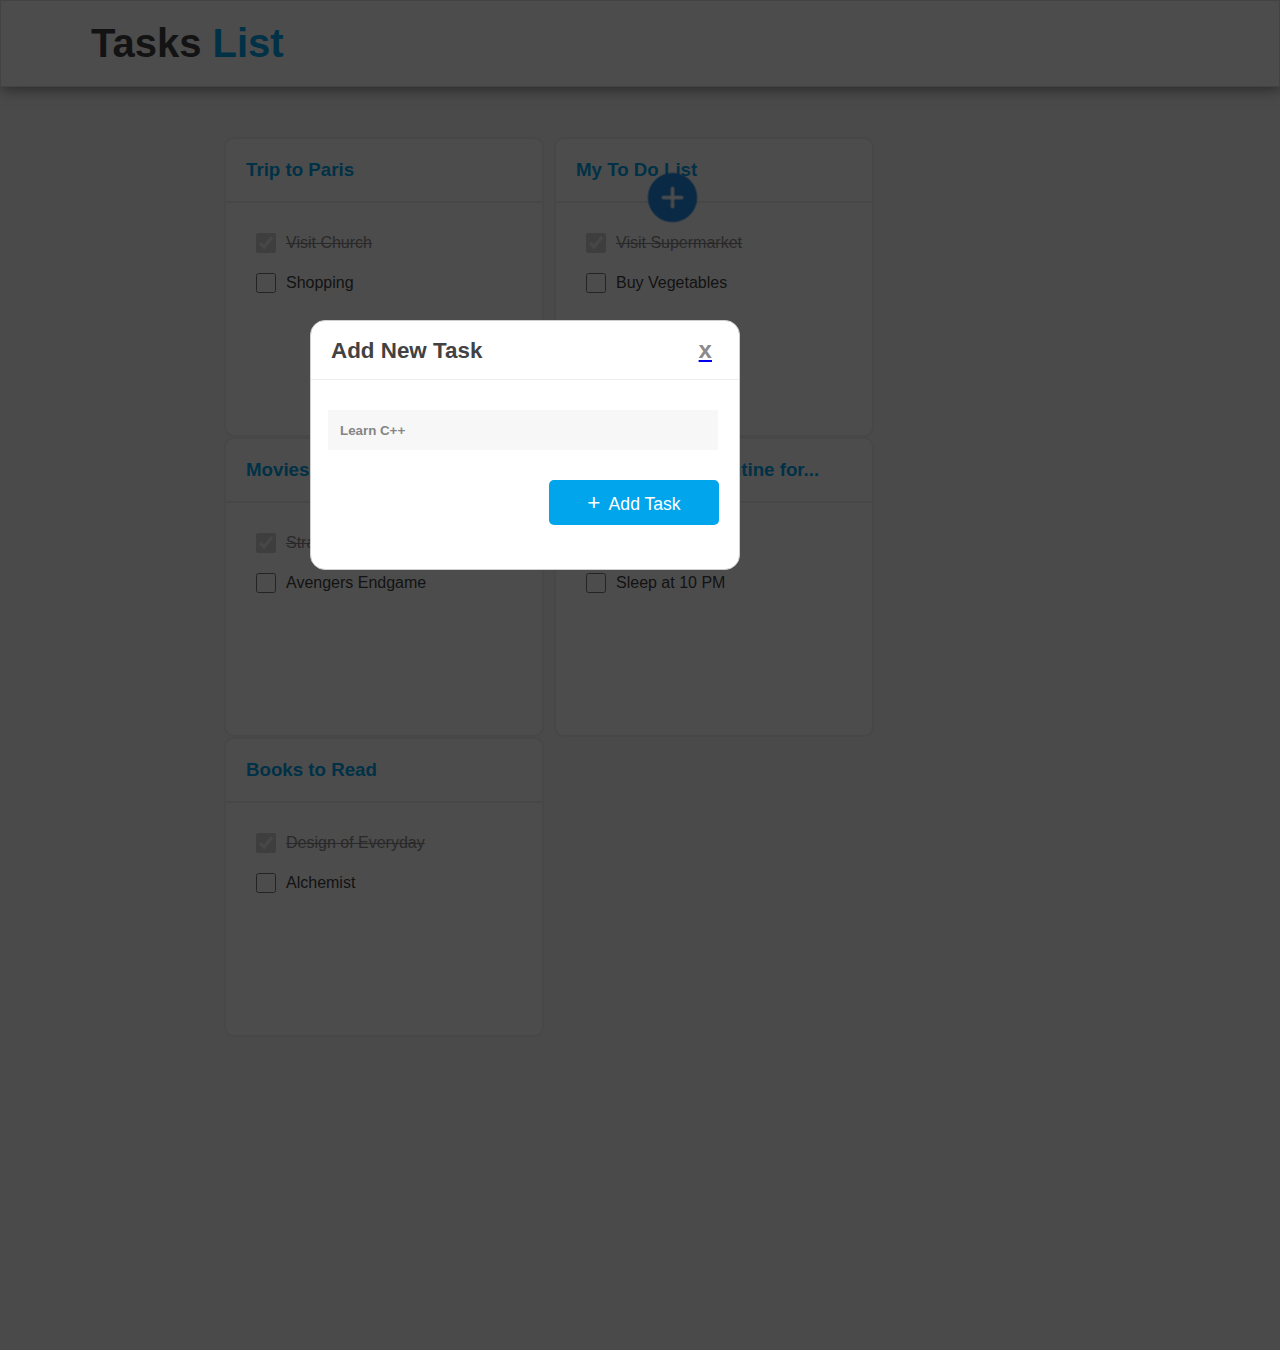
==== index1.html @ f7a99dd8 "project 3" ====
<!DOCTYPE html>
<html lang="en">
<head>
    <meta charset="UTF-8">
    <meta http-equiv="X-UA-Compatible" content="IE=edge">
    <meta name="viewport" content="width=device-width, initial-scale=1.0">
    <title>Todo App UI Web</title>
    <link rel="stylesheet" href="style.css">
    <link rel="stylesheet" href="mobile.css">
</head>
<body>
    <header>
        <nav class="navbar">
            <div><h1>Tasks <span>List</span></h1></div>
        </nav>
        <div class="container">
            <div class="add-task page1add">
                <a href="./index1.html"><img src="./img/add icon.png" alt="add icon" width="55px"></a>
            </div>
           <div class="boxs page1box">
            <div class="box">
                <h3>Trip to Paris</h3>
                <div class="line"></div>
                    <div class="checkboxs">
                        <input type="checkbox" id="visit" name="visit" checked disabled>
                    <label for="visit" class="firstcheckbox">Visit Church</label><br>
                <input type="checkbox" name="shopping" id="shopping">
                <label for="shopping">Shopping</label>
                    </div>
            </div>
            <div class="box">
                <h3>My To Do List</h3>
                <div class="line"></div>
                    <div class="checkboxs checkbox2">
                        <input type="checkbox" id="visit" name="visit" checked disabled>
                    <label for="visit" class="firstcheckbox marginbox">Visit Supermarket</label><br>
                <input type="checkbox" name="shopping" id="shopping">
                <label for="shopping">Buy Vegetables</label>
                    </div>
            </div>
            <div class="box">
                <h3>Movies I will Watch</h3>
                <div class="line"></div>
                    <div class="checkboxs checkbox2">
                        <input type="checkbox" id="visit" name="visit" checked disabled>
                    <label for="visit" class="firstcheckbox marginbox">Stranger Things 4</label><br>
                <input type="checkbox" name="shopping" id="shopping">
                <label for="shopping">Avengers Endgame</label>
                    </div>
            </div>
            <div class="box">
                <h3>Daily Morning Routine for...</h3>
                <div class="line"></div>
                    <div class="checkboxs checkbox2">
                        <input type="checkbox" id="visit" name="visit" checked disabled>
                    <label for="visit" class="firstcheckbox marginbox">Wake up at 6 AM</label><br>
                <input type="checkbox" name="shopping" id="shopping">
                <label for="shopping">Sleep at 10 PM</label>
                    </div>
            </div>
            <div class="box">
                <h3>Books to Read</h3>
                <div class="line"></div>
                    <div class="checkboxs checkbox2">
                        <input type="checkbox" id="visit" name="visit" checked disabled>
                    <label for="visit" class="firstcheckbox marginbox">Design of Everyday</label><br>
                <input type="checkbox" name="shopping" id="shopping">
                <label for="shopping">Alchemist</label>
                    </div>
            </div>
           </div>
        </div>
    </header>
   <div class="add-container">
    <div class="centerbox">
        <h3>Add New Task <a href="./index.html"><span class="x">x</span></a></h3>
        <div class="line"></div>
        <input type="text" placeholder="Learn C++">
        <button><span class="plus">+ </span> Add Task</button>
    </div>
   </div>
</body>
</html>
---- style.css ----
/* FirstPageCSS */
                                * {
                                    margin: 0;
                                    padding: 0;
                                    box-sizing: border-box;
                                }

                                body {
                                    font-family: 'Roboto', sans-serif;
                                    background-color: #f7f7f7;
                                }

                                .navbar {
                                    background-color: #ffffff;
                                    padding: 20px;
                                    border: 1px solid #e0e0e0;
                                    box-shadow: 1px 1px 15px rgb(117, 113, 113);
                                }

                                .navbar h1 {
                                    margin-left: 70px;
                                    color: #424242;
                                    font-size: 2.5rem;
                                    font-family: 'Roboto', sans-serif;
                                }

                                .navbar span {
                                    color: #00A5EC;
                                }

                                .container {
                                    margin-top: 50px;
                                    height: 830px;
                                    display: flex;
                                    justify-content: center;
                                }

                                .boxs {
                                    width: 65vw;
                                    height: 87vh;
                                    display: flex;
                                    justify-content: start;
                                    flex-wrap: wrap;
                                    column-gap: 10px;
                                }

                                .box {
                                    height: 300px;
                                    background-color: white;
                                    width: 320px;
                                    border: 2px solid #EDEDED;
                                    border-radius: 10px;
                                    transition: all .3s ease-in-out;
                                }

                                .box:hover {
                                    box-shadow: 1px 1px 15px #cfcdcd;
                                }

                                .add-task {
                                    display: flex;
                                    font-size: 1.3rem;
                                    justify-content: end;
                                    align-items: center;
                                    margin-top: 50px;
                                    margin-right: 300px;
                                }

                                .add-task span {
                                    font-weight: bold;
                                }

                                .container .add-task h3 {
                                    margin-left: 10px;
                                    color: #424242;
                                }

                                .box h3 {
                                    color: #00A5EC;
                                    margin: 20px;
                                }

                                .box .line {
                                    border-bottom: 2px solid #EDEDED;
                                    margin-bottom: 20px;
                                }

                                .box label {
                                    color: #424242;
                                    margin-left: 10px;
                                }

                                .checkboxs .firstcheckbox {
                                    text-decoration: line-through;
                                    color: #8c8a8a;
                                }

                                .checkboxs .marginbox {
                                    margin-left: 10px;
                                }

                                .box .checkboxs {
                                    display: flex;
                                    row-gap: 20px;
                                    align-items: center;
                                    flex-wrap: wrap;
                                    margin-right: 150px;
                                    padding-bottom: 30px;
                                    margin-top: 30px;
                                }

                                .checkboxs input[type-checkbox] {
                                    background-color: #424242;
                                }

                                .box input {
                                    align-items: center;
                                    margin: 0px 0 0 30px;
                                    height: 20px;
                                    width: 20px;
                                }

                                .box .checkbox2 {
                                    width: 210px;
                                    margin-right: -120px;
                                }

                                .page1addtask {
                                    position: relative;
                                    top: -100px;
                                }

                                /* SecondPageCSS */

                                .add-container {
                                    position: absolute;
                                    top: 0px;
                                    height: 150vh;
                                    width: 100%;
                                    background: rgba(0, 0, 0, 0.7);
                                }
                                .page1add{
                                    position: absolute;
                                    top: 120px;
                                    right: 280px;
                                }
                                .centerbox {
                                    position: absolute;
                                    top: 320px;
                                    right: 540px;
                                    height: 250px;
                                    width: 430px;
                                    border-radius: 15px;
                                    border: 1px solid #cfcdcd;
                                    background-color: white;
                                }

                                .centerbox h3 {
                                    padding: 15px 0 15px 20px;
                                    font-size: 1.4rem;
                                    color: #424242;
                                }

                                .centerbox .x {
                                    color: #8c8a8a;
                                    margin-left: 210px;
                                    font-size: 1.5rem;
                                }

                                .centerbox .line {
                                    border-bottom: 1px solid #EDEDED;
                                }

                                .centerbox input {
                                    margin: 30px 17px;
                                    width: 390px;
                                    border: 2px solid #F7F7F7;
                                    background-color: #F7F7F7;
                                    height: 40px;
                                }

                                .centerbox input::placeholder {
                                    padding-left: 10px;
                                    font-weight: bold;
                                }

                                .centerbox button {
                                    height: 45px;
                                    width: 170px;
                                    margin-right: 20px;
                                    float: right;
                                    background-color: #00A5EC;
                                    color: #ffffff;
                                    border: none;
                                    font-size: 1.1rem;
                                    border-radius: 5px;
                                }

                                .centerbox .plus {
                                    font-size: 1.4rem;
                                    margin-right: 2px;
                                }

                                /* ThirdPageCSS */

                                .back {
                                    display: flex;
                                    font-size: 1.3rem;
                                    column-gap: 10px;
                                    color: #424242;
                                }

                                .back img {
                                    height: 30px;
                                    width: 30px;
                                }

                                .centerbox input::placeholder {
                                    color: #858585;
                                }

                                .page3container {
                                    position: absolute;
                                    top: 10px;
                                    left: 515px;
                                    display: flex;
                                    align-items: center;
                                    column-gap: 70px;
                                    height: 100px;
                                    width: 500px;
                                }

                                .add-taskpage2 {
                                    /* position: absolute; */
                                    /* left: 770px; */
                                    color: #424242;
                                    /* column-gap: 10px; */
                                    font-size: 1.4rem;
                                    /* top: 40px; */
                                    display: flex;
                                    align-items: center;
                                }
                                .page2container{
                                    display: flex;
                                    height: 70px;
                                    column-gap: 130px;
                                    width: 500px;
                                    position: absolute;
                                    align-items: center;
                                    top: 20px;
                                    left: 510px;
                                }
                                .page2box {
                                    position: absolute;
                                    top: 255px;
                                    left: 34%;
                                    font-size: 1.1rem;
                                    text-align: center;
                                    border-radius: 10px;
                                    height: 300px;
                                    width: 500px;
                                    background-color: white;
                                }

                                .page2checkbox {
                                    width: 180px;
                                }

                                .page2checkbox .page2bg {
                                    position: absolute;
                                    top: 135px;
                                    left: 20px;
                                }

                                .page2checkbox label {
                                    margin-left: 30px;
                                }
---- mobile.css ----
@media screen and (min-width:250px) and (max-width:500px){
    body{
        width: 178%;
        /* background-color: black; */
    }
    .navbar h1{
        font-size: 4rem;
        margin-left: 200px;
    }
    .add-task{
        display: flex;
        margin: 0;
        width: 238vw;
        margin-top: 50px;
        justify-content: center;
    }
    .add-task img{
        height: 100px;
        width: 100px;
    }
    .add-task span{
        display: none;
    }
    .container{
        height: 830px;
        display: flex;
        justify-content: center;
        width: 235vw;
    }
    div .boxs{
        display: flex;
        width: 135vw;
        justify-content: center;
        margin-top: 100px; 
    }
    .container .page1add{
        position: absolute;
        right: -200px;
    }
    .box h3{
        font-size: 1.8rem;
    }
    .box label{
        font-size: 1.4rem;
    }
    .box .checkbox2{
        width: 270px;
    }
    .boxs .box{
        width: 500px;
        height: 350px;
    }
    div .checkboxs{
        width: 204px;
    }
    /*PAGE2 */
    div .page1box{
        margin-left: 100px;
    }
    .page1add img{
        margin-top: 50px;
        position: relative;
        left: 400px;
    }
    .add-container{
        display: flex;
        flex-direction: column;
        width: 240%;
        height: 200vh;
    }
    .centerbox{
        position: relative;
        top: 463px;
        left: 177px;
    }
    .centerbox h3{
        font-size: 1.8rem;
    }
    .centerbox .x{
        font-size: 2rem;
        margin-left: 150px;
    }
    .centerbox input::placeholder{
        font-size: 1.4rem;
    }
    
    /* PAGE3 */
    .navbar{
        width: 238vw;
    }
    .page2container{
        height: 100px;
        margin-top: 150px;
        position: absolute;
        top: 0px;
        left: 0px;
    }
    .page2box{
        margin: 40px 0 0 100px;
    }
    .page3container{
        position: absolute;
        top: -250px;
        left: 0px;
    }
    .add-container .centerbox{
        margin-left: 100px;
    }
}
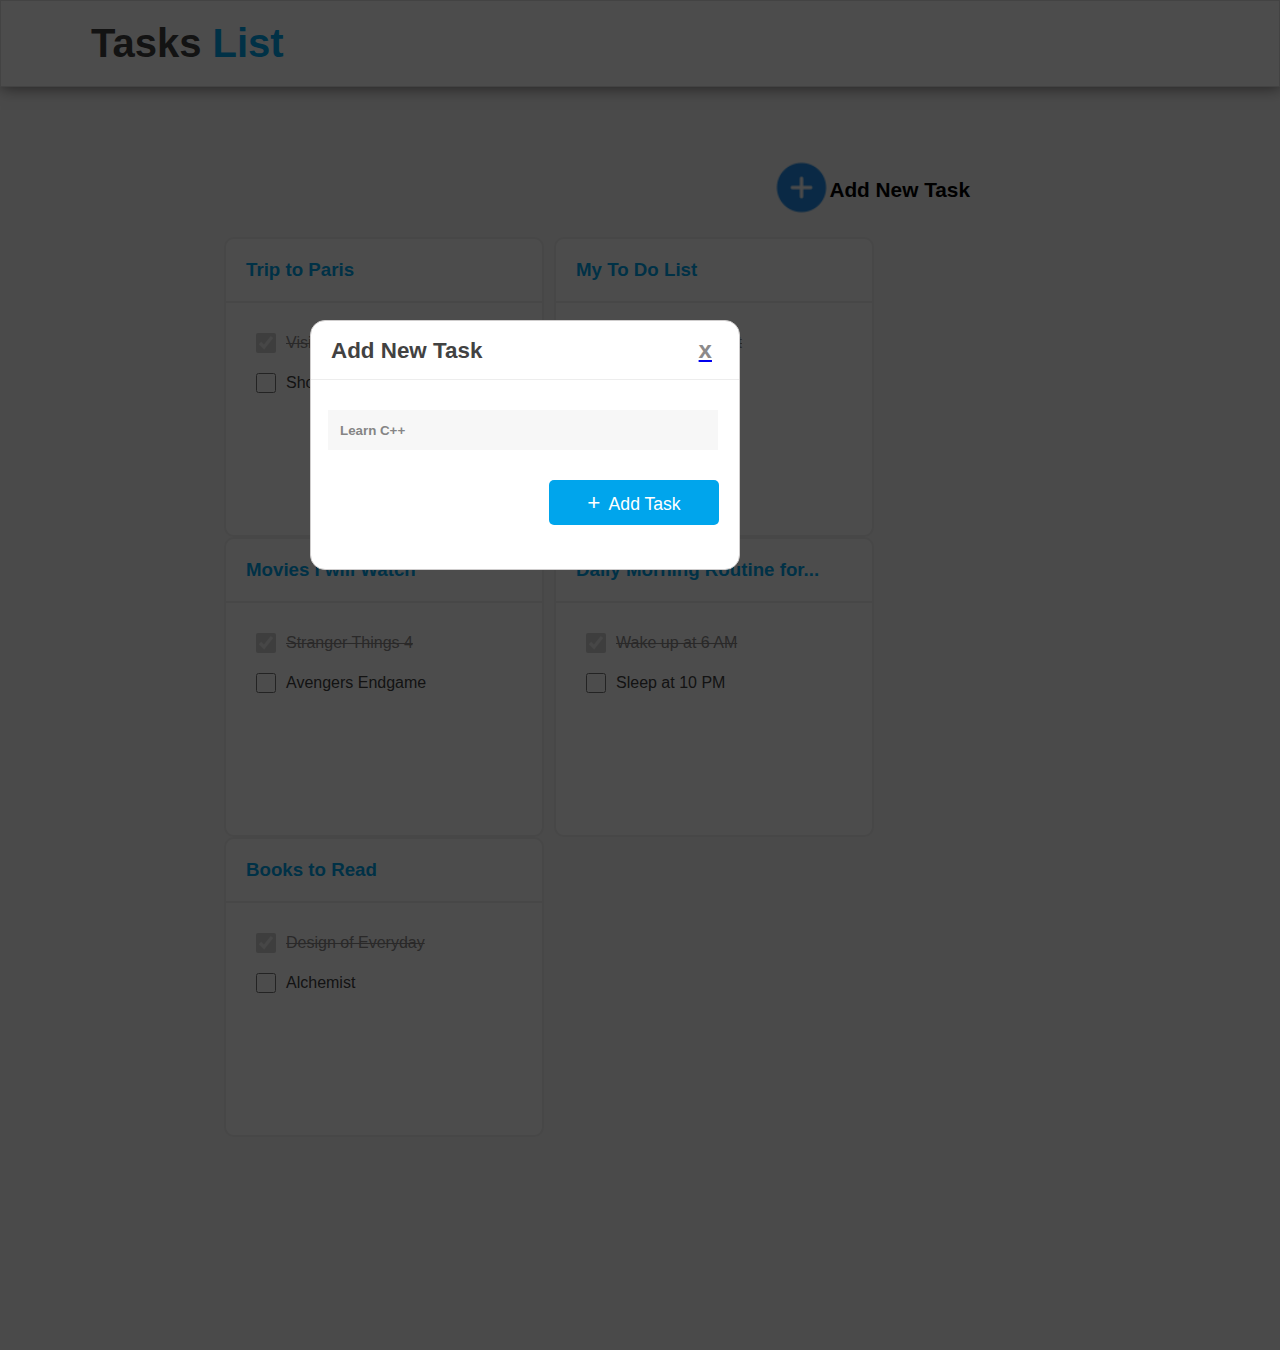
==== commit 0fa30676: "project 2" ====
--- a/index1.html
+++ b/index1.html
@@ -15,7 +15,8 @@
         </nav>
         <div class="container">
             <div class="add-task page1add">
-                <a href="./index1.html"><img src="./img/add icon.png" alt="add icon" width="55px"></a>
+                <a href="./index1.html"><img src="./img/add icon.png" alt="add icon"
+                     width="55px"></a><span>Add New Task</span>
             </div>
            <div class="boxs page1box">
             <div class="box">
--- a/style.css
+++ b/style.css
@@ -14,6 +14,7 @@
                                     background-color: #ffffff;
                                     padding: 20px;
                                     border: 1px solid #e0e0e0;
+                                    margin-bottom: 150px;
                                     box-shadow: 1px 1px 15px rgb(117, 113, 113);
                                 }
 
@@ -62,7 +63,7 @@
                                     font-size: 1.3rem;
                                     justify-content: end;
                                     align-items: center;
-                                    margin-top: 50px;
+                                    margin-top: -90px;
                                     margin-right: 300px;
                                 }
 
@@ -125,11 +126,6 @@
                                     margin-right: -120px;
                                 }
 
-                                .page1addtask {
-                                    position: relative;
-                                    top: -100px;
-                                }
-
                                 /* SecondPageCSS */
 
                                 .add-container {
@@ -141,8 +137,8 @@
                                 }
                                 .page1add{
                                     position: absolute;
-                                    top: 120px;
-                                    right: 280px;
+                                    top: 250px;
+                                    right: 10px;
                                 }
                                 .centerbox {
                                     position: absolute;
@@ -221,7 +217,7 @@
 
                                 .page3container {
                                     position: absolute;
-                                    top: 10px;
+                                    top: 110px;
                                     left: 515px;
                                     display: flex;
                                     align-items: center;
@@ -247,7 +243,7 @@
                                     width: 500px;
                                     position: absolute;
                                     align-items: center;
-                                    top: 20px;
+                                    top: 120px;
                                     left: 510px;
                                 }
                                 .page2box {
